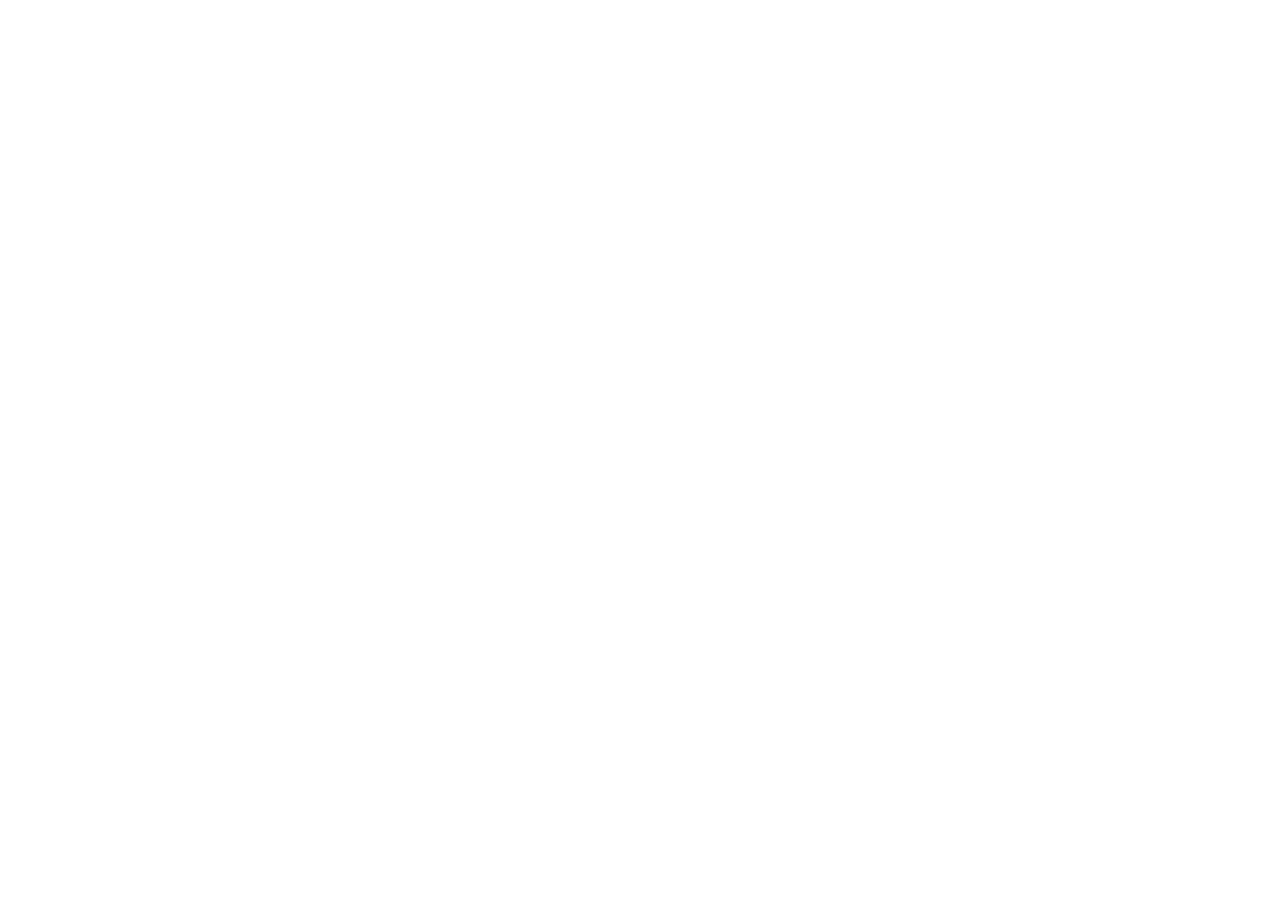
==== 09 Menu/index.html @ f6c2a2bc "Video" ====
<!DOCTYPE html>
<html lang="en">

<head>
    <meta charset="UTF-8">
    <meta name="viewport" content="width=device-width, initial-scale=1.0">
    <title>Menu</title>
</head>

<body>

</body>

</html>
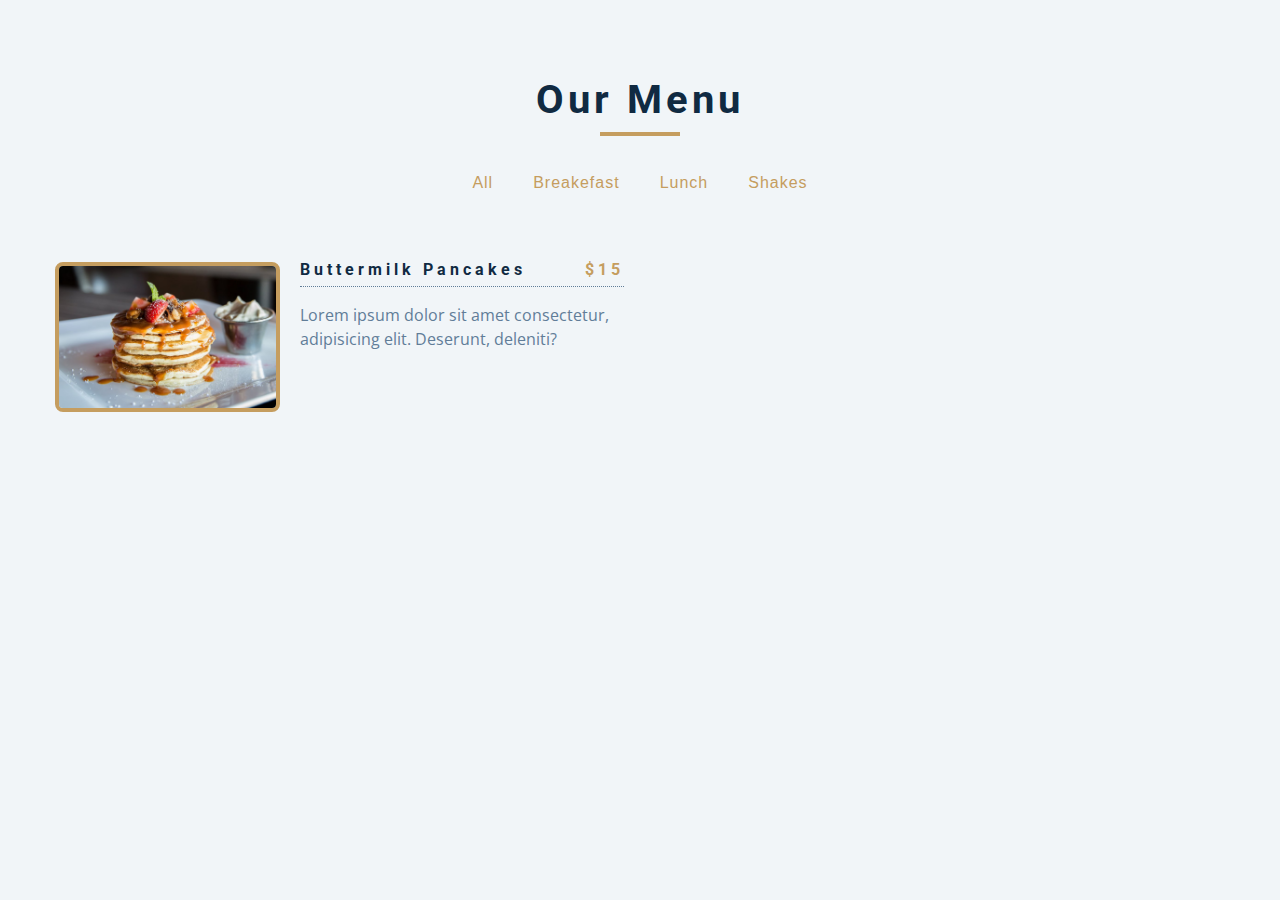
==== commit a95892b6: "Menu(Incomplete)" ====
--- a/09 Menu/index.html
+++ b/09 Menu/index.html
@@ -2,13 +2,48 @@
 <html lang="en">
 
 <head>
-    <meta charset="UTF-8">
-    <meta name="viewport" content="width=device-width, initial-scale=1.0">
-    <title>Menu</title>
+    <meta charset="UTF-8" />
+    <meta name="viewport" content="width=device-width, initial-scale=1.0" />
+    <title>Starter</title>
+    <!-- font-awesome -->
+    <link rel="stylesheet" href="https://cdnjs.cloudflare.com/ajax/libs/font-awesome/5.14.0/css/all.min.css" />
+    <!-- styles -->
+    <link rel="stylesheet" href="style.css" />
 </head>
 
 <body>
-
+    <section class="menu">
+        <!-- title -->
+        <div class="title">
+            <h2>Our menu</h2>
+            <div class="underline"></div>
+        </div>
+        <!-- filter buttons -->
+        <div class="btn-container">
+            <button class="filter-btn" type="button" data-id="all">All</button>
+            <button class="filter-btn" type="button" data-id="breakfast">Breakefast</button>
+            <button class="filter-btn" type="button" data-id="lunch">Lunch</button>
+            <button class="filter-btn" type="button" data-id="shakes">Shakes</button>
+        </div>
+        <!-- menu items -->
+        <div class="section-center">
+            <!-- single item -->
+            <article class="menu-item">
+                <img src="./menu-item.jpeg" class="photo" alt="menu-item">
+                <div class="item-info">
+                    <header>
+                        <h4>Buttermilk Pancakes</h4>
+                        <h4 class="price">$15</h4>
+                    </header>
+                    <p class="item-text">Lorem ipsum dolor sit amet consectetur, adipisicing elit. Deserunt, deleniti?
+                    </p>
+                </div>
+            </article>
+            <!-- end of single item -->
+        </div>
+    </section>
+    <!-- javascript -->
+    <script src="script.js "></script>
 </body>
 
 </html>--- a/09 Menu/style.css
+++ b/09 Menu/style.css
@@ -0,0 +1,265 @@
+/*
+=============== 
+Fonts
+===============
+*/
+@import url("https://fonts.googleapis.com/css?family=Open+Sans|Roboto:400,700&display=swap");
+
+/*
+=============== 
+Variables
+===============
+*/
+
+:root {
+  /* dark shades of primary color*/
+  --clr-primary-1: hsl(205, 86%, 17%);
+  --clr-primary-2: hsl(205, 77%, 27%);
+  --clr-primary-3: hsl(205, 72%, 37%);
+  --clr-primary-4: hsl(205, 63%, 48%);
+  /* primary/main color */
+  --clr-primary-5: #49a6e9;
+  /* lighter shades of primary color */
+  --clr-primary-6: hsl(205, 89%, 70%);
+  --clr-primary-7: hsl(205, 90%, 76%);
+  --clr-primary-8: hsl(205, 86%, 81%);
+  --clr-primary-9: hsl(205, 90%, 88%);
+  --clr-primary-10: hsl(205, 100%, 96%);
+  /* darkest grey - used for headings */
+  --clr-grey-1: hsl(209, 61%, 16%);
+  --clr-grey-2: hsl(211, 39%, 23%);
+  --clr-grey-3: hsl(209, 34%, 30%);
+  --clr-grey-4: hsl(209, 28%, 39%);
+  /* grey used for paragraphs */
+  --clr-grey-5: hsl(210, 22%, 49%);
+  --clr-grey-6: hsl(209, 23%, 60%);
+  --clr-grey-7: hsl(211, 27%, 70%);
+  --clr-grey-8: hsl(210, 31%, 80%);
+  --clr-grey-9: hsl(212, 33%, 89%);
+  --clr-grey-10: hsl(210, 36%, 96%);
+  --clr-white: #fff;
+  --clr-red-dark: hsl(360, 67%, 44%);
+  --clr-red-light: hsl(360, 71%, 66%);
+  --clr-green-dark: hsl(125, 67%, 44%);
+  --clr-green-light: hsl(125, 71%, 66%);
+  --clr-gold: #c59d5f;
+  --clr-black: #222;
+  --ff-primary: "Roboto", sans-serif;
+  --ff-secondary: "Open Sans", sans-serif;
+  --transition: all 0.3s linear;
+  --spacing: 0.25rem;
+  --radius: 0.5rem;
+  --light-shadow: 0 5px 15px rgba(0, 0, 0, 0.1);
+  --dark-shadow: 0 5px 15px rgba(0, 0, 0, 0.2);
+  --max-width: 1170px;
+  --fixed-width: 620px;
+}
+/*
+=============== 
+Global Styles
+===============
+*/
+
+*,
+::after,
+::before {
+  margin: 0;
+  padding: 0;
+  box-sizing: border-box;
+}
+body {
+  font-family: var(--ff-secondary);
+  background: var(--clr-grey-10);
+  color: var(--clr-grey-1);
+  line-height: 1.5;
+  font-size: 0.875rem;
+}
+ul {
+  list-style-type: none;
+}
+a {
+  text-decoration: none;
+}
+img:not(.logo) {
+  width: 100%;
+}
+img {
+  display: block;
+}
+
+h1,
+h2,
+h3,
+h4 {
+  letter-spacing: var(--spacing);
+  text-transform: capitalize;
+  line-height: 1.25;
+  margin-bottom: 0.75rem;
+  font-family: var(--ff-primary);
+}
+h1 {
+  font-size: 3rem;
+}
+h2 {
+  font-size: 2rem;
+}
+h3 {
+  font-size: 1.25rem;
+}
+h4 {
+  font-size: 0.875rem;
+}
+p {
+  margin-bottom: 1.25rem;
+  color: var(--clr-grey-5);
+}
+@media screen and (min-width: 800px) {
+  h1 {
+    font-size: 4rem;
+  }
+  h2 {
+    font-size: 2.5rem;
+  }
+  h3 {
+    font-size: 1.75rem;
+  }
+  h4 {
+    font-size: 1rem;
+  }
+  body {
+    font-size: 1rem;
+  }
+  h1,
+  h2,
+  h3,
+  h4 {
+    line-height: 1;
+  }
+}
+/*  global classes */
+
+.btn {
+  text-transform: uppercase;
+  background: transparent;
+  color: var(--clr-black);
+  padding: 0.375rem 0.75rem;
+  letter-spacing: var(--spacing);
+  display: inline-block;
+  transition: var(--transition);
+  font-size: 0.875rem;
+  border: 2px solid var(--clr-black);
+  cursor: pointer;
+  box-shadow: 0 1px 3px rgba(0, 0, 0, 0.2);
+  border-radius: var(--radius);
+}
+.btn:hover {
+  color: var(--clr-white);
+  background: var(--clr-black);
+}
+/* section */
+.section {
+  padding: 5rem 0;
+}
+
+main {
+  min-height: 100vh;
+  display: grid;
+  place-items: center;
+}
+/*
+=============== 
+Menu
+===============
+*/
+
+.menu {
+  padding: 5rem 0;
+}
+.title {
+  text-align: center;
+  margin-bottom: 2rem;
+}
+.underline {
+  width: 5rem;
+  height: 0.25rem;
+  background: var(--clr-gold);
+  margin-left: auto;
+  margin-right: auto;
+}
+.btn-container {
+  margin-bottom: 4rem;
+  display: flex;
+  justify-content: center;
+}
+.filter-btn {
+  background: transparent;
+  border-color: var(--clr-gold);
+  font-size: 1rem;
+  text-transform: capitalize;
+  margin: 0 0.5rem;
+  letter-spacing: 1px;
+  border: none;
+  border-radius: var(--radius);
+  padding: 0.375rem 0.75rem;
+  color: var(--clr-gold);
+  cursor: pointer;
+  transition: var(--transition);
+}
+.filter-btn:hover {
+  background: var(--clr-gold);
+  color: var(--clr-white);
+}
+.section-center {
+  width: 90vw;
+  margin: 0 auto;
+  max-width: 1170px;
+  display: grid;
+  gap: 3rem 2rem;
+  justify-items: center;
+}
+.menu-item {
+  display: grid;
+  gap: 1rem 2rem;
+  max-width: 25rem;
+}
+.photo {
+  object-fit: cover;
+  height: 200px;
+  border: 0.25rem solid var(--clr-gold);
+  border-radius: var(--radius);
+}
+.item-info header {
+  display: flex;
+  justify-content: space-between;
+  border-bottom: 0.5px dotted var(--clr-grey-5);
+}
+.item-info h4 {
+  margin-bottom: 0.5rem;
+}
+.price {
+  color: var(--clr-gold);
+}
+.item-text {
+  margin-bottom: 0;
+  padding-top: 1rem;
+}
+
+@media screen and (min-width: 768px) {
+  .menu-item {
+    grid-template-columns: 225px 1fr;
+    gap: 0 1.25rem;
+    max-width: 40rem;
+  }
+  .photo {
+    height: 175px;
+  }
+}
+@media screen and (min-width: 1200px) {
+  .section-center {
+    width: 95vw;
+    grid-template-columns: 1fr 1fr;
+  }
+  .photo {
+    height: 150px;
+  }
+}
